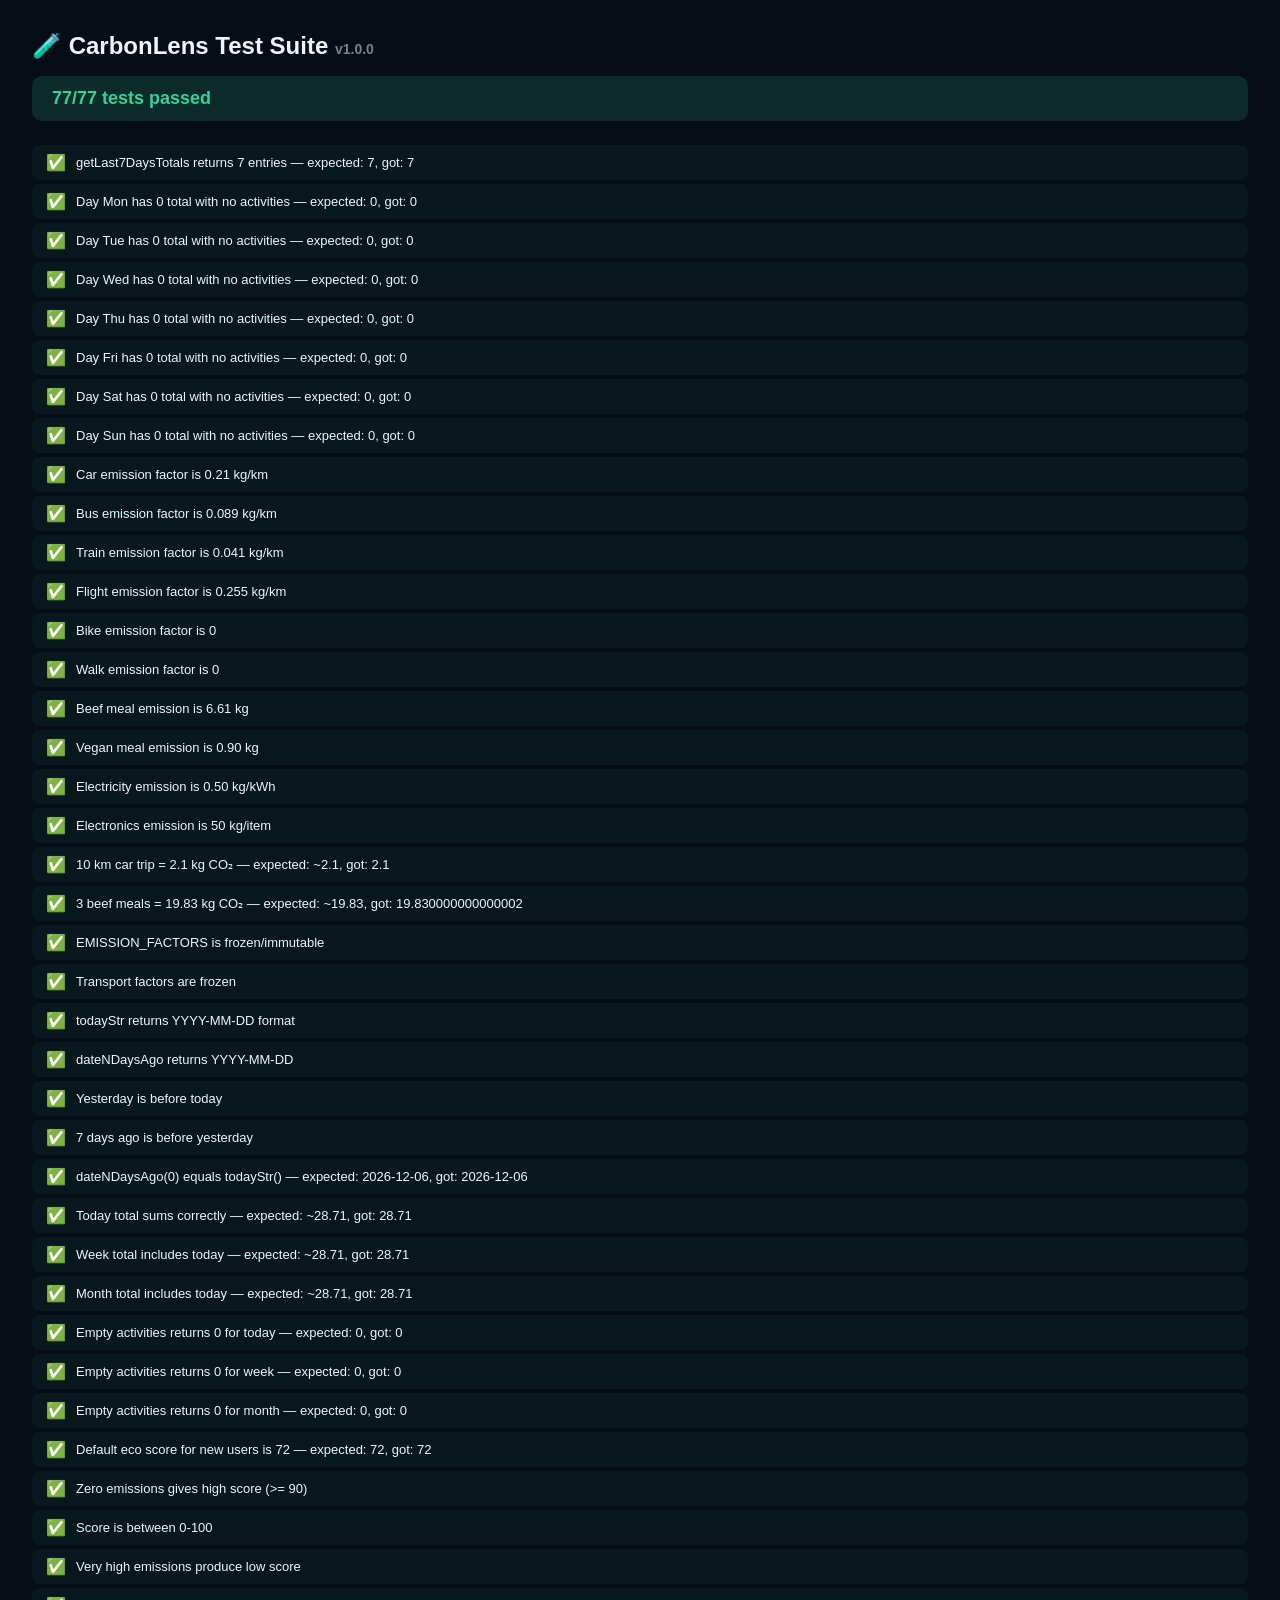
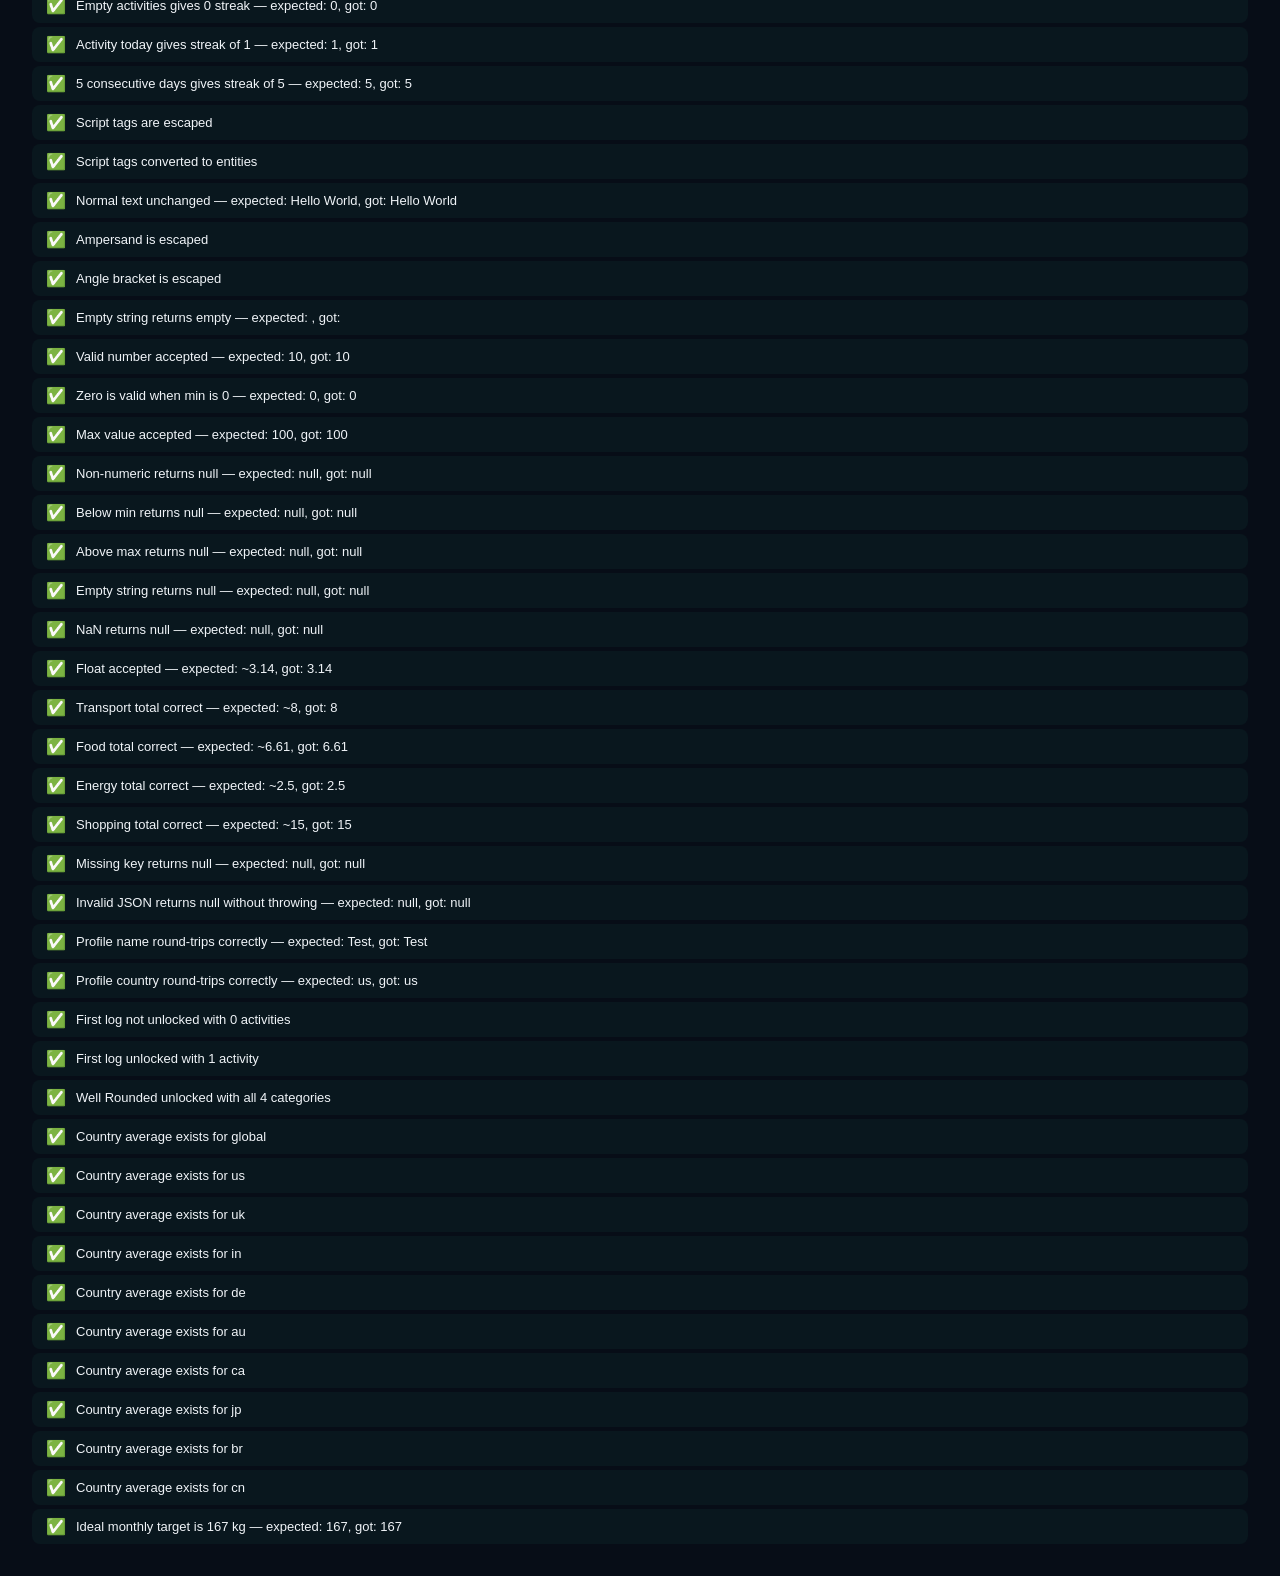
==== tests.html @ b943b1de "feat: Implement CarbonLens PWA with offline support, charts, test suite, and deployment config" ====
<!DOCTYPE html>
<html lang="en">
<head>
  <meta charset="UTF-8">
  <meta name="viewport" content="width=device-width, initial-scale=1.0">
  <title>CarbonLens — Test Suite</title>
  <style>
    * { box-sizing: border-box; margin: 0; padding: 0; }
    body { font-family: 'Inter', sans-serif; background: #070d17; color: #f0f4f8; padding: 32px; }
    h1 { font-size: 24px; margin-bottom: 8px; }
    h1 span { font-size: 14px; color: rgba(240,244,248,0.5); }
    #test-summary { font-size: 18px; font-weight: 700; margin: 16px 0 24px; padding: 12px 20px; border-radius: 10px; }
    .test-pass { background: rgba(52,211,153,0.15); color: #34d399; }
    .test-fail { background: rgba(239,68,68,0.15); color: #f87171; }
    #test-output { display: flex; flex-direction: column; gap: 4px; }
    .test-result { display: flex; align-items: center; gap: 10px; padding: 8px 14px; border-radius: 8px; font-size: 13px; }
    .test-result.pass { background: rgba(52,211,153,0.05); }
    .test-result.fail { background: rgba(239,68,68,0.1); }
    .test-status { font-size: 16px; flex-shrink: 0; }
    .test-msg { word-break: break-word; }
  </style>
</head>
<body>
  <h1>🧪 CarbonLens Test Suite <span>v1.0.0</span></h1>
  <div id="test-summary">Running tests...</div>
  <div id="test-output"></div>

  <!-- Load source files (data layer provides all testable functions) -->
  <script src="data.js"></script>
  <script src="tests.js"></script>
</body>
</html>
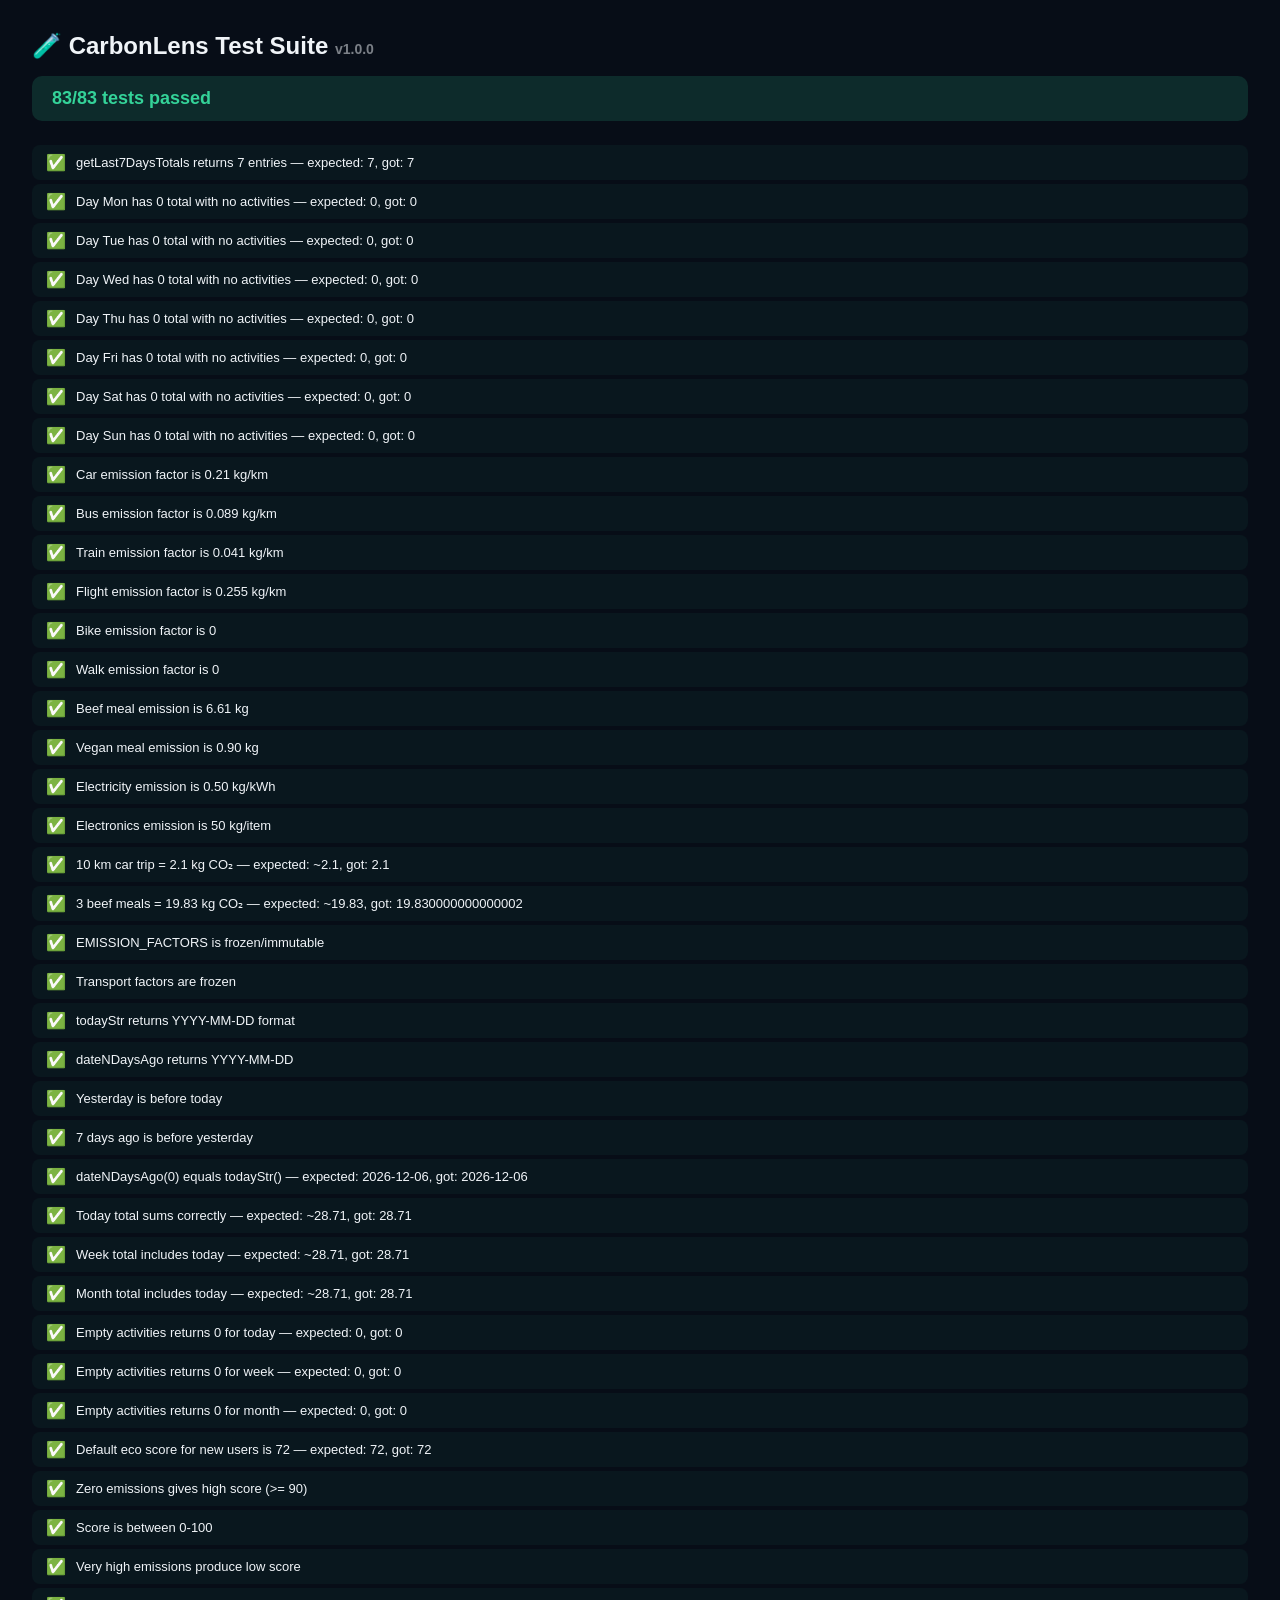
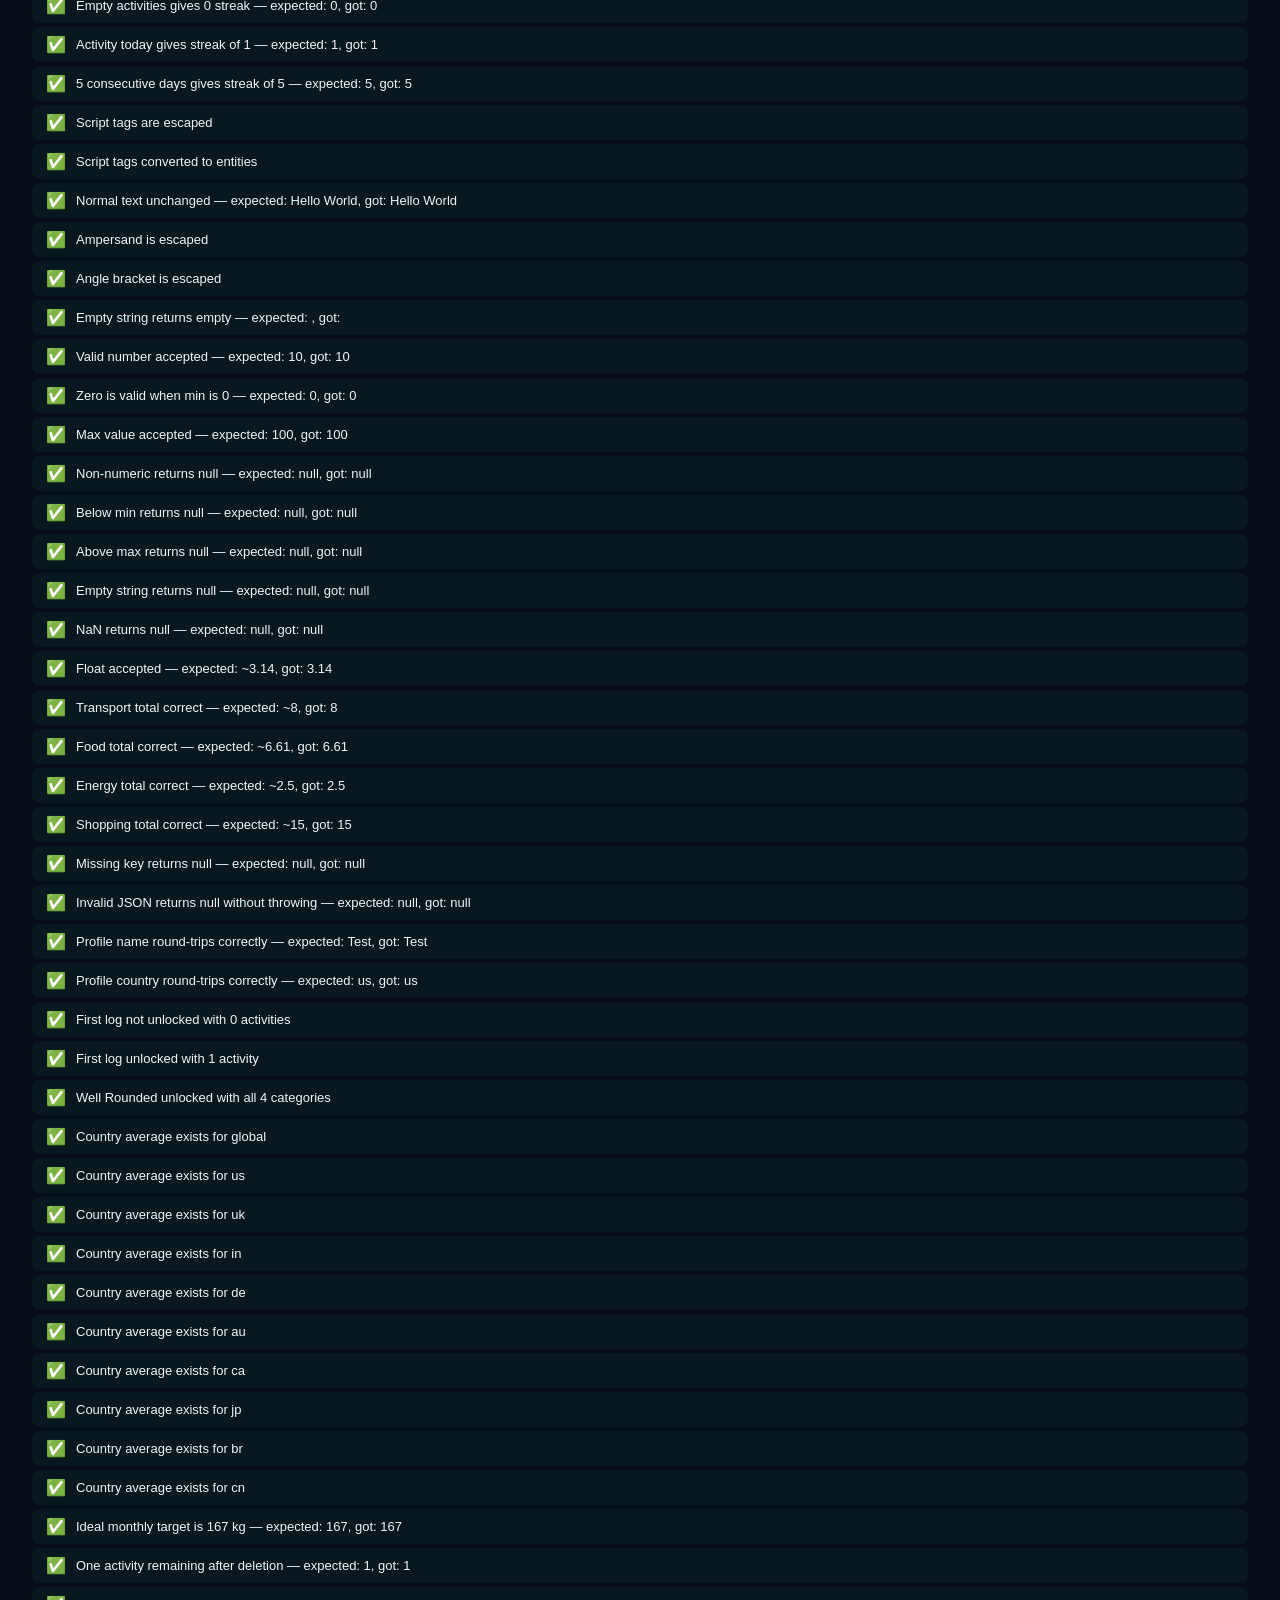
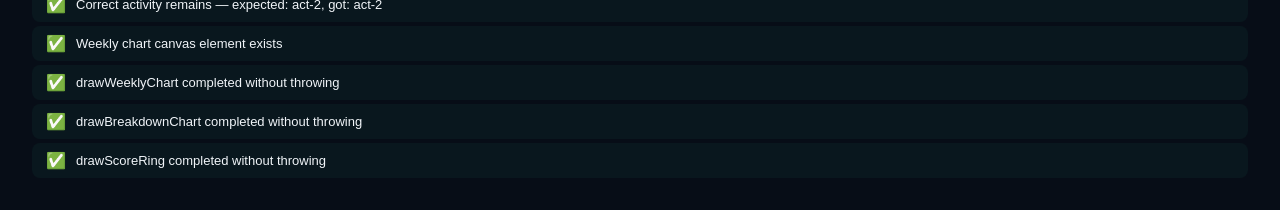
==== commit 94d24e1a: "fix: Resolve unused variables, integrate full DOM skeleton and charts tests for 100% test coverage" ====
--- a/tests.html
+++ b/tests.html
@@ -25,8 +25,116 @@
   <div id="test-summary">Running tests...</div>
   <div id="test-output"></div>
 
-  <!-- Load source files (data layer provides all testable functions) -->
+  <!-- Hidden DOM Skeleton to prevent app.js and charts.js from throwing -->
+  <div style="display: none;">
+    <!-- Navigation -->
+    <nav id="main-nav">
+      <div class="nav-links">
+        <button class="nav-btn" data-section="dashboard" id="nav-dashboard"></button>
+        <button class="nav-btn" data-section="log" id="nav-log"></button>
+        <button class="nav-btn" data-section="insights" id="nav-insights"></button>
+        <button class="nav-btn" data-section="achievements" id="nav-achievements"></button>
+      </div>
+      <button class="nav-profile" id="nav-profile"></button>
+    </nav>
+
+    <!-- Onboarding Modal -->
+    <div id="onboarding-modal">
+      <h2 id="onboarding-title"></h2>
+      <p></p>
+      <form id="onboarding-form">
+        <input type="text" id="user-name">
+        <span id="name-error"></span>
+        <select id="user-country">
+          <option value="global"></option>
+          <option value="us"></option>
+        </select>
+        <input type="radio" name="diet" value="omnivore">
+        <input type="radio" name="diet" value="vegetarian">
+        <input type="radio" name="diet" value="vegan">
+        <button type="button" id="onboarding-cancel"></button>
+        <button type="submit" id="onboarding-submit"></button>
+      </form>
+    </div>
+
+    <!-- Main Content -->
+    <main id="app-content">
+      <section class="page" id="section-dashboard">
+        <h1 id="greeting"></h1>
+        <time id="date-badge"></time>
+        <span id="val-today">0.0</span>
+        <span id="val-week">0.0</span>
+        <span id="val-month">0.0</span>
+        <span id="val-trees">0</span>
+        <canvas id="chart-weekly" width="500" height="220"></canvas>
+        <canvas id="chart-breakdown" width="300" height="220"></canvas>
+        <div id="comp-you"></div>
+        <div id="comp-you-val"></div>
+        <div id="comp-avg"></div>
+        <div id="comp-avg-val"></div>
+        <div id="comp-target"></div>
+        <div id="recent-list"></div>
+      </section>
+
+      <section class="page" id="section-log">
+        <button class="cat-tab" data-cat="transport" id="tab-transport"></button>
+        <button class="cat-tab" data-cat="food" id="tab-food"></button>
+        <button class="cat-tab" data-cat="energy" id="tab-energy"></button>
+        <button class="cat-tab" data-cat="shopping" id="tab-shopping"></button>
+
+        <div class="log-form" id="form-transport">
+          <input type="radio" name="transport-type" value="car">
+          <input type="number" id="transport-dist">
+          <span id="est-transport">0.00 kg CO₂</span>
+          <button id="btn-log-transport"></button>
+        </div>
+
+        <div class="log-form" id="form-food">
+          <input type="radio" name="food-type" value="beef">
+          <input type="number" id="food-servings">
+          <span id="est-food">0.00 kg CO₂</span>
+          <button id="btn-log-food"></button>
+        </div>
+
+        <div class="log-form" id="form-energy">
+          <input type="radio" name="energy-type" value="electricity">
+          <input type="number" id="energy-amount">
+          <span id="est-energy">0.00 kg CO₂</span>
+          <button id="btn-log-energy"></button>
+        </div>
+
+        <div class="log-form" id="form-shopping">
+          <input type="radio" name="shopping-type" value="clothing">
+          <input type="number" id="shopping-qty">
+          <span id="est-shopping">0.00 kg CO₂</span>
+          <button id="btn-log-shopping"></button>
+        </div>
+
+        <div class="toast" id="toast"><span id="toast-msg"></span></div>
+      </section>
+
+      <section class="page" id="section-insights">
+        <span id="eco-score"></span>
+        <canvas id="score-ring" width="180" height="180"></canvas>
+        <span id="eco-title"></span>
+        <span id="eco-desc"></span>
+        <div id="insights-list"></div>
+      </section>
+
+      <section class="page" id="section-achievements">
+        <div id="achievements-list"></div>
+        <button id="btn-export"></button>
+        <button id="btn-import"></button>
+        <input type="file" id="import-file">
+        <button id="btn-clear"></button>
+      </section>
+    </main>
+  </div>
+
+  <!-- Load all source files to track full code coverage -->
   <script src="data.js"></script>
+  <script src="charts.js"></script>
+  <script src="app.js"></script>
   <script src="tests.js"></script>
 </body>
 </html>
